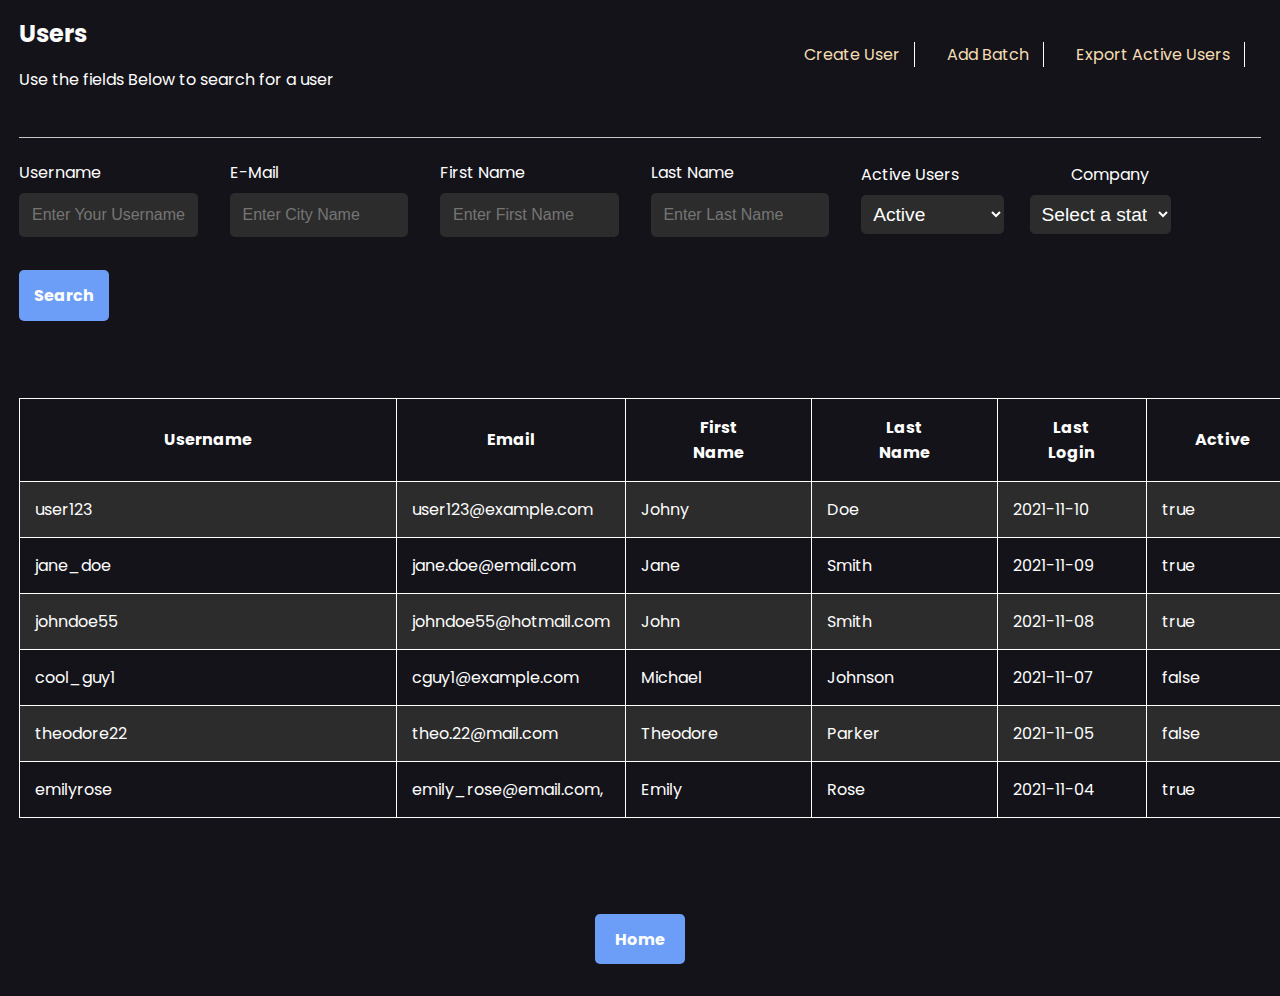
==== nextPage.html @ 776524e0 "Latest file structure" ====
<!DOCTYPE html>
<html lang="en">
<head>
    <meta charset="UTF-8">
    <meta name="viewport" content="width=device-width, initial-scale=1.0">
    <title>Document</title>
    <link rel="stylesheet" href="nextPage.css">
</head>
<body>
    <!-- main-heading start  -->
    <div class="main-heading">
        <div class="title-left">
            <h2>Users</h2>
            <p>Use the fields Below to search for a user</p>
        </div>
        <div class="links-right">
            <ul>
                <li><a href="">Create User</a></li>
                <li><a href="">Add Batch</a></li>
                <li><a href="">Export Active Users</a></li>
            </ul>
        </div>
    </div>
    <!-- main-heading end  -->

    <!-- form starting  -->
    <form action="">
        <div class="form">
            <div class="form-group">
                <label for="username">Username</label>
                <input autocomplete="off" type="text" placeholder="Enter Your Username" id="username">
            </div>
            <div class="form-group">
                <label for="email">E-Mail</label>
                <input autocomplete="off" type="email" required placeholder="Enter City Name" id="email">
            </div>
            <div class="form-group">
                <label for="fName">First Name</label>
                <input autocomplete="off" type="text" required placeholder="Enter First Name" id="fName">
            </div>
            <div class="form-group">
                <label for="lName">Last Name</label>
                <input autocomplete="off" type="text" required placeholder="Enter Last Name" id="lName">
            </div>
            <div class="form-group">
                <label for="">Active Users</label>
                <select id="active" name="active">
                    <option value="Ac">Active</option>
                    <option value="N-Ac">Non-Active</option>
                </select>
            </div>
            <div class="form-group">
                <label for="">Company</label>
                <select id="company" name="company">
                    <option value="">Select a state</option>
                    <option value="RL">Relevance Lab</option>
                    <option value="AZ">Amazon</option>
                    <option value="AP">Apple</option>
                </select>
            </div>
        </div>
        <a href="" class="continue">Search</a>
    </form>
    <!-- form ending  -->

    <!-- table starting  -->
    <div class="main-table">
        <table>
            <tr>
              <th style="padding: 1rem 9rem;">Username</th>
              <th style="padding: 1rem 5rem;">Email</th>
              <th style="padding: 1rem 4rem;">First Name</th>
              <th style="padding: 1rem 4rem;">Last Name</th>
              <th style="padding: 1rem 3rem;">Last Login</th>
              <th style="padding: 1rem 3rem;">Active</th>
            </tr>
            <tr>
              <td>user123</td>
              <td>user123@example.com</td>
              <td>Johny</td>
              <td>Doe</td>
              <td>2021-11-10</td>
              <td>true</td>
            </tr>
            <tr>
              <td>jane_doe</td>
              <td>jane.doe@email.com</td>
              <td>Jane</td>
              <td>Smith</td>
              <td>2021-11-09</td>
              <td>true</td>
            </tr>
            <tr>
              <td>johndoe55</td>
              <td>johndoe55@hotmail.com</td>
              <td>John</td>
              <td>Smith</td>
              <td>2021-11-08</td>
              <td>true</td>
            </tr>
            <tr>
              <td>cool_guy1</td>
              <td>cguy1@example.com</td>
              <td>Michael</td>
              <td>Johnson</td>
              <td>2021-11-07</td>
              <td>false</td>
            </tr>
            <tr>
              <td>theodore22</td>
              <td>theo.22@mail.com</td>
              <td>Theodore</td>
              <td>Parker</td>
              <td>2021-11-05</td>
              <td>false</td>
            </tr>
            <tr>
              <td>emilyrose</td>
              <td>emily_rose@email.com,</td>
              <td>Emily</td>
              <td>Rose</td>
              <td>2021-11-04</td>
              <td>true</td>
            </tr>
          </table>
    </div>
    <a class="continue home" href="./index.html">Home</a>
</body>
</html>
---- nextPage.css ----
@import url('https://fonts.googleapis.com/css2?family=Poppins:wght@100;300;400;500;700&display=swap');
* {
    margin: 0;
    padding: 0;
    box-sizing: border-box;
  }
  
  body {
    font-family: 'Poppins', sans-serif;
    background-color: #14131A;
  }
  /* MainHeading start  */
  .main-heading{
    color: #fff;
    margin: 1rem 1.2rem;
    display: flex;
    align-items: center;
    justify-content: space-between;
  }
  .title-left h2{
    margin-bottom: 1rem;
  }
  .links-right ul{
    display: flex;
  }
  .links-right ul li{
    display: flex;
    align-items: center;
    margin: 0rem 1rem;
    transition: all 0.6s ease-in-out;
  }
  .links-right ul li a{
    color: wheat;
    text-decoration: none;
    border-right: 1px solid white;
    padding-right: 14px;
  }
  .links-right ul li:hover{
    transform: scale(1.1);
    border-bottom: 0.5px solid white;
  }

  /* MainHeading end   */

  /* form Starting  */

  .form{
    border-top: 1px solid rgb(202, 199, 199);
    margin:2.8rem 1.2rem;
    display: flex;
    align-items: center;
    flex-direction: row;
    color: #fff;
    padding-top: 1.4rem;
  }
  .form-group{
    margin-right: 2rem;
  }
  .form-group input{
    display: flex;
    width: 100%;
    align-items: center;
    margin: 0.5rem auto;
    font-size: 1rem;
    border-radius: 5px;
    border: none;
    outline: none;
    padding: 0.8rem;
    background-color: #2C2C2C;
    color: #FFFFFF;
  }
  .form-group #active{
    width: 80%;
    margin: 0.5rem auto;
    font-size: 1.2rem;
    border-radius: 5px;
    border: none;
    outline: none;
    padding: 0.5rem;
    background-color: #2C2C2C;
    color: #FFFFFF;
  }
  .form-group #company{
    width: 90%;
    margin: 0.5rem auto;
    margin-left: -2.6rem;
    font-size: 1.2rem;
    border-radius: 5px;
    border: none;
    outline: none;
    padding: 0.5rem;
    background-color: #2C2C2C;
    color: #FFFFFF;
  }
  .continue{
    display: block;
    width: 7%;
    text-align: center;
    margin: -1.2rem 1.2rem;
    font-size: 1rem;
    border-radius: 5px;
    border: none;
    padding: 0.8rem;
    cursor: pointer;
    background-color: #6c9ef8;
    color: #FFFFFF ;
    font-weight: bold;
    text-decoration: none;
  }


  /* table starting  */
  .main-table{
    width: 100%;
    margin: 6rem 1.2rem;
    color: white;
  }
  table, th, td {
    border: 1px solid white;
    border-collapse: collapse;
  }
  th, td {
    padding: 15px;
  }
  tr:nth-child(even) {
    background-color: #2C2C2C;
  }

  .home{
    margin: 2rem auto;
  }


  /* responsive  */
  @media only screen and (max-width:1221px) {
    .list-right{
        font-size: 12px;
    }
  }
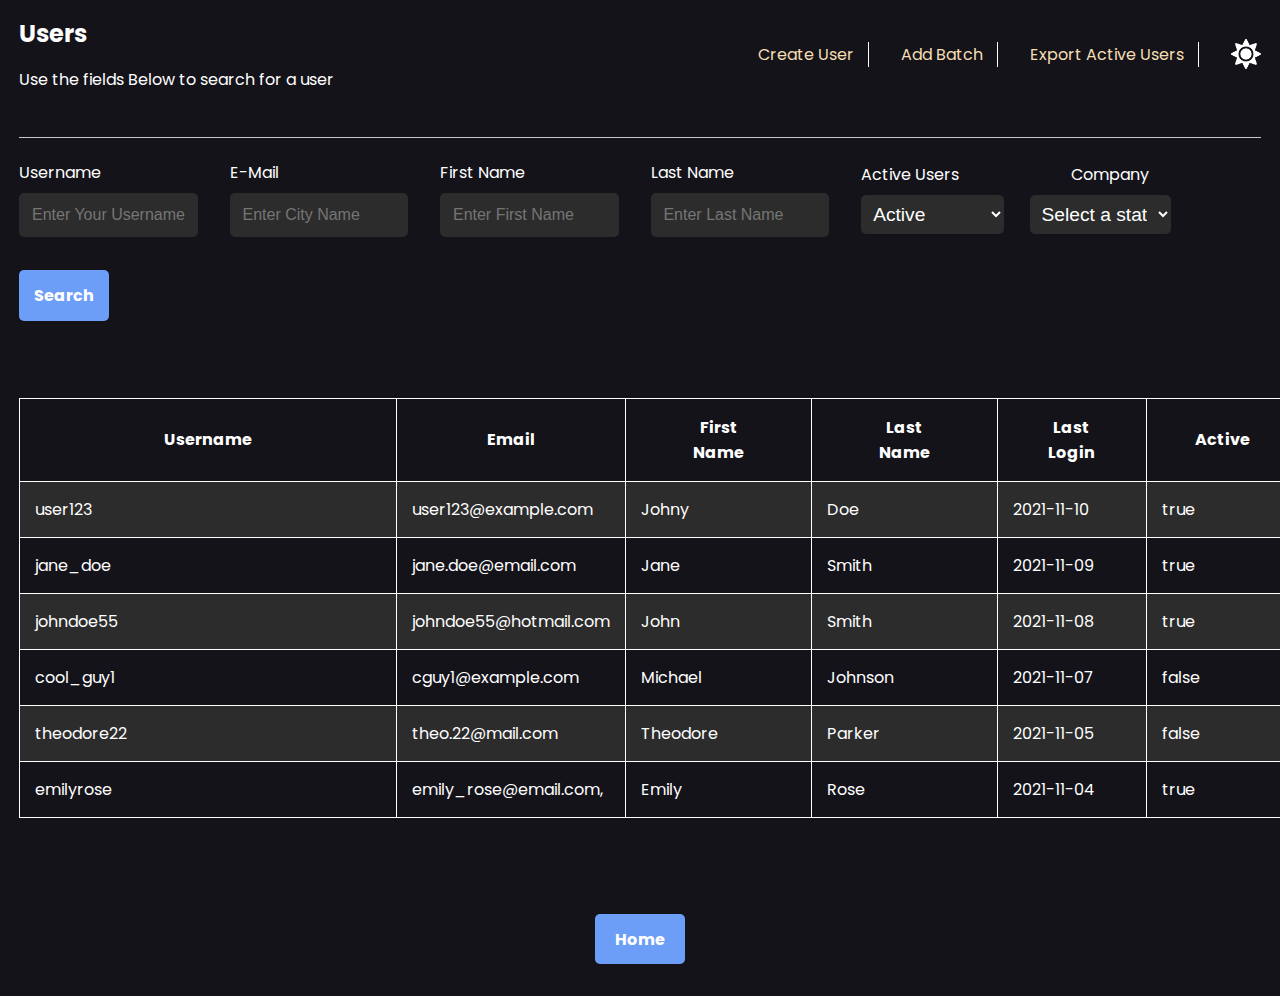
==== commit 538ab926: "1st Phase of Responsiveness" ====
--- a/nextPage.html
+++ b/nextPage.html
@@ -19,6 +19,7 @@
                 <li><a href="">Add Batch</a></li>
                 <li><a href="">Export Active Users</a></li>
             </ul>
+            <img src="./sun.png" alt="sun" id="icon-sun">
         </div>
     </div>
     <!-- main-heading end  -->
@@ -125,5 +126,17 @@
           </table>
     </div>
     <a class="continue home" href="./index.html">Home</a>
+    <script>
+        let icon = document.querySelector("#icon-sun")
+        
+        icon.addEventListener("click",()=>{
+        document.body.classList.toggle("white-theme")
+        if(document.body.classList.contains("white-theme")){
+            icon.src = "./moon.png"
+        }else{
+            icon.src = "./sun.png"
+        }
+        })
+    </script>
 </body>
 </html>--- a/nextPage.css
+++ b/nextPage.css
@@ -7,11 +7,25 @@
   
   body {
     font-family: 'Poppins', sans-serif;
-    background-color: #14131A;
+    background-color: var(--primary-color);
+  }
+  :root{
+    --primary-color: #14131A;
+    --secondary-color: #1C1B23;
+    --font-color: #ffffff;
+    --link-color: wheat;
+    --input-color: #2C2C2C;
+  }
+  .white-theme{
+    --primary-color: #ffffff;
+    --secondary-color: #e3e1ec;
+    --font-color:#010101;
+    --link-color: #000;
+    --input-color: #e5e5e5;
   }
   /* MainHeading start  */
   .main-heading{
-    color: #fff;
+    color: var(--font-color);
     margin: 1rem 1.2rem;
     display: flex;
     align-items: center;
@@ -19,6 +33,9 @@
   }
   .title-left h2{
     margin-bottom: 1rem;
+  }
+  .links-right{
+    display: flex;
   }
   .links-right ul{
     display: flex;
@@ -30,14 +47,22 @@
     transition: all 0.6s ease-in-out;
   }
   .links-right ul li a{
-    color: wheat;
+    color: var(--link-color);
     text-decoration: none;
-    border-right: 1px solid white;
+    border-right: 1px solid var(--font-color);
     padding-right: 14px;
   }
   .links-right ul li:hover{
     transform: scale(1.1);
-    border-bottom: 0.5px solid white;
+    border-bottom: 0.5px solid var(--font-color);
+  }
+  .links-right #icon-sun{
+    margin-left: 1rem;
+    transition: all 0.3s ease;
+  }
+  #icon-sun{
+    width: 30px;
+    cursor: pointer;
   }
 
   /* MainHeading end   */
@@ -50,7 +75,7 @@
     display: flex;
     align-items: center;
     flex-direction: row;
-    color: #fff;
+    color: var(--font-color);
     padding-top: 1.4rem;
   }
   .form-group{
@@ -66,8 +91,8 @@
     border: none;
     outline: none;
     padding: 0.8rem;
-    background-color: #2C2C2C;
-    color: #FFFFFF;
+    background-color: var(--input-color);
+    color: var(--font-color);
   }
   .form-group #active{
     width: 80%;
@@ -77,8 +102,8 @@
     border: none;
     outline: none;
     padding: 0.5rem;
-    background-color: #2C2C2C;
-    color: #FFFFFF;
+    background-color: var(--input-color);
+    color: var(--font-color);
   }
   .form-group #company{
     width: 90%;
@@ -89,8 +114,8 @@
     border: none;
     outline: none;
     padding: 0.5rem;
-    background-color: #2C2C2C;
-    color: #FFFFFF;
+    background-color: var(--input-color);
+    color: var(--font-color);
   }
   .continue{
     display: block;
@@ -103,7 +128,7 @@
     padding: 0.8rem;
     cursor: pointer;
     background-color: #6c9ef8;
-    color: #FFFFFF ;
+    color: var(--font-color) ;
     font-weight: bold;
     text-decoration: none;
   }
@@ -113,17 +138,17 @@
   .main-table{
     width: 100%;
     margin: 6rem 1.2rem;
-    color: white;
+    color: var(--font-color);
   }
   table, th, td {
-    border: 1px solid white;
+    border: 1px solid var(--font-color);
     border-collapse: collapse;
   }
   th, td {
     padding: 15px;
   }
   tr:nth-child(even) {
-    background-color: #2C2C2C;
+    background-color: var(--input-color);
   }
 
   .home{
